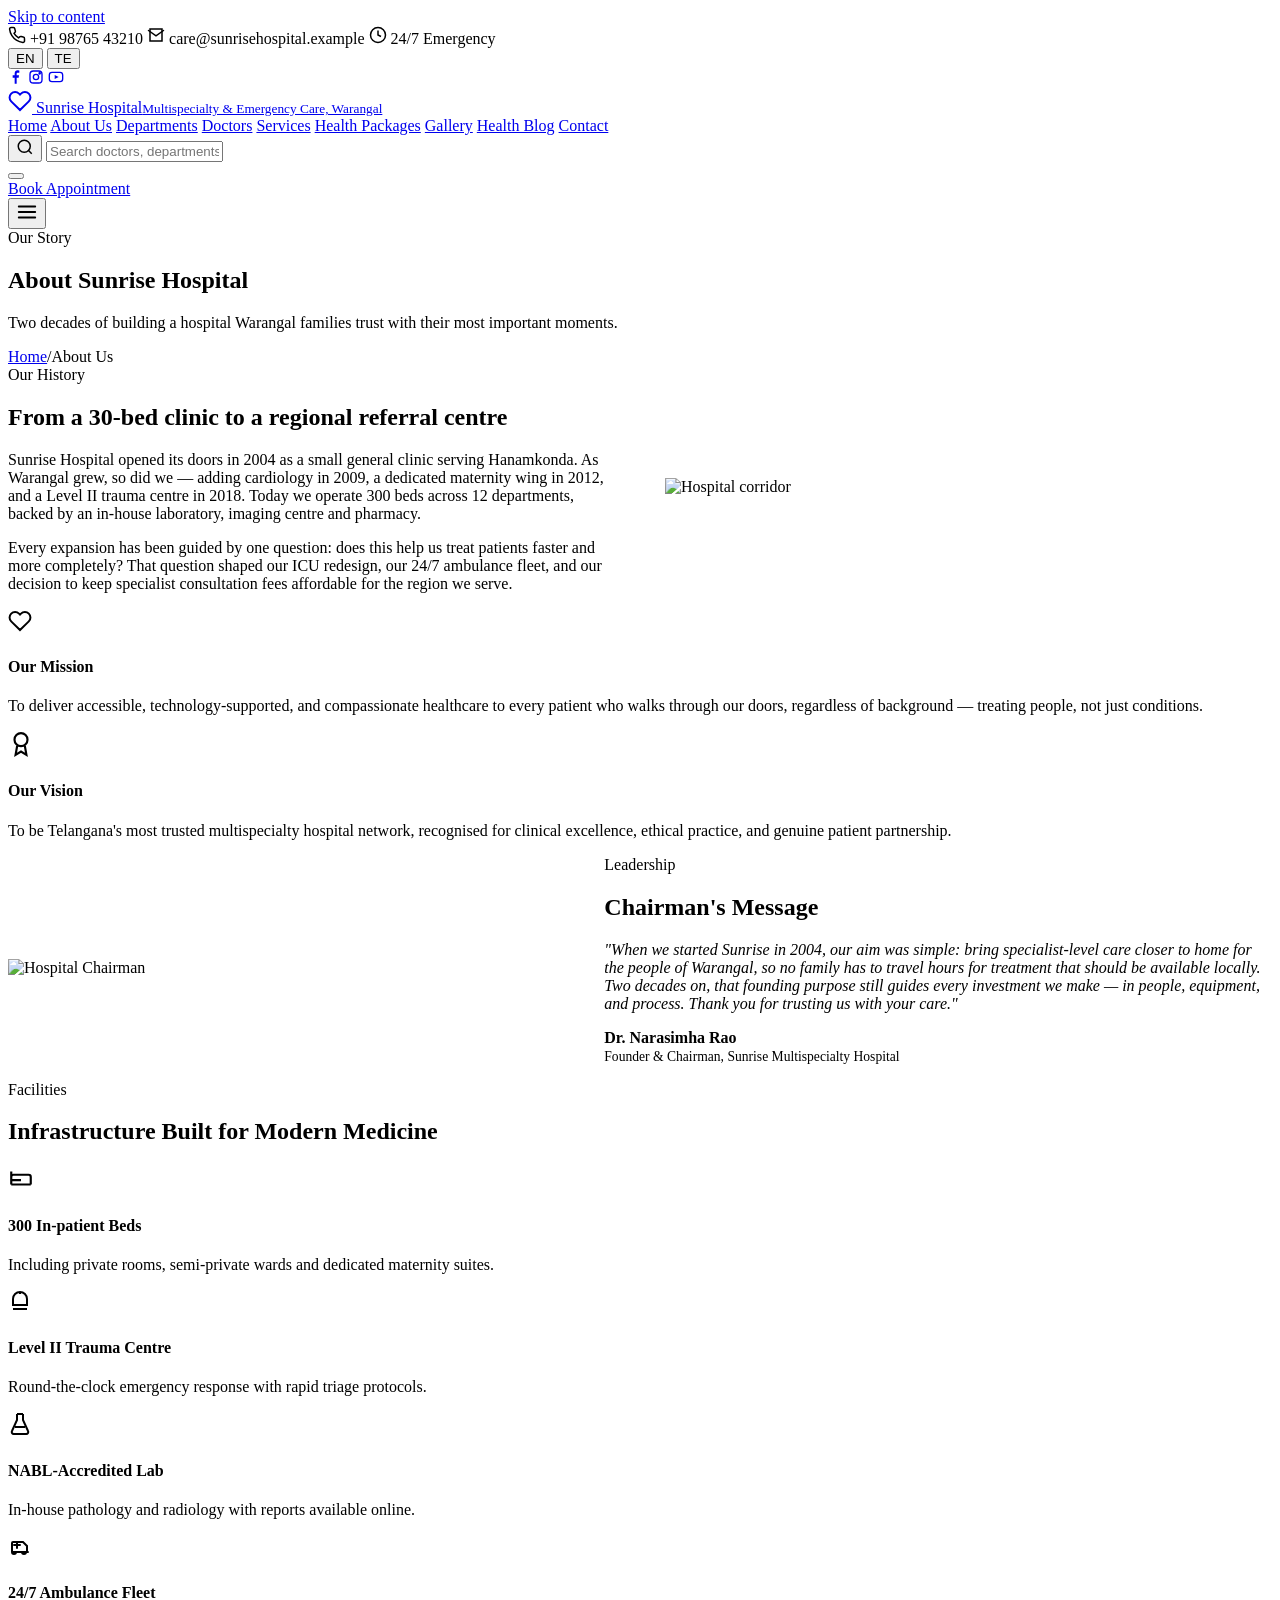
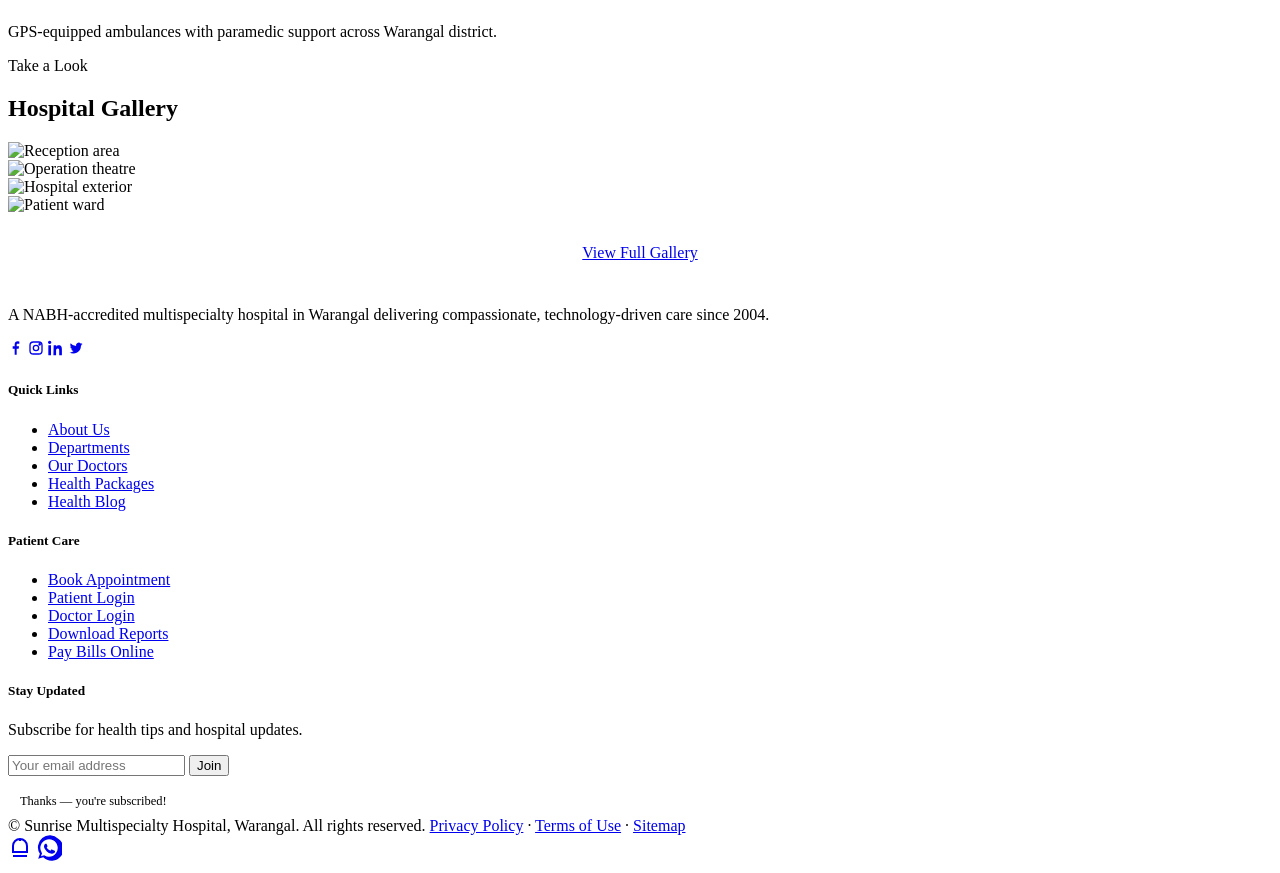
==== about.html @ 5535a35a "Add files via upload" ====
<!DOCTYPE html>
<html lang="en">
<head>
<meta charset="UTF-8">
<meta name="viewport" content="width=device-width, initial-scale=1.0">
<title>About Us | Sunrise Multispecialty Hospital, Warangal</title>
<meta name="description" content="History, mission, chairman's message and infrastructure of Sunrise Multispecialty Hospital, Warangal.">
<meta name="theme-color" content="#0B5FA5">
<link rel="canonical" href="https://www.sunrisehospital.example/about.html">
<meta property="og:title" content="About Us | Sunrise Multispecialty Hospital">
<meta property="og:description" content="History, mission, chairman's message and infrastructure of Sunrise Multispecialty Hospital, Warangal.">
<meta property="og:type" content="website">
<link rel="icon" href="data:image/svg+xml,<svg xmlns=%22http://www.w3.org/2000/svg%22 viewBox=%220 0 100 100%22><rect width=%22100%22 height=%22100%22 rx=%2222%22 fill=%22%230B5FA5%22/><path d=%22M20 55 L38 55 L45 40 L55 68 L62 55 L80 55%22 stroke=%22%2317A085%22 stroke-width=%228%22 fill=%22none%22 stroke-linecap=%22round%22 stroke-linejoin=%22round%22/></svg>">
<link rel="preconnect" href="https://fonts.googleapis.com">
<link href="https://fonts.googleapis.com/css2?family=Poppins:wght@500;600;700&family=Inter:wght@400;500;600;700&display=swap" rel="stylesheet">
<link rel="stylesheet" href="css/style.css">
<script type="application/ld+json">
{
  "@context": "https://schema.org",
  "@type": "Hospital",
  "name": "Sunrise Multispecialty Hospital",
  "url": "https://www.sunrisehospital.example",
  "telephone": "+91-98765-43210",
  "address": {
    "@type": "PostalAddress",
    "streetAddress": "Plot 12, Ring Road",
    "addressLocality": "Warangal",
    "addressRegion": "Telangana",
    "postalCode": "506002",
    "addressCountry": "IN"
  },
  "medicalSpecialty": ["Cardiology","Orthopedics","Gynecology","Pediatrics","Neurology"]
}
</script>
</head>

<body>
<a href="#main" class="skip-link">Skip to content</a>
<div class="topbar">
  <div class="container">
    <div class="topbar-left">
      <span><svg width="18" height="18" viewBox="0 0 24 24" fill="none" stroke="currentColor" stroke-width="2" stroke-linecap="round"><path d="M22 16.92v3a2 2 0 0 1-2.18 2 19.79 19.79 0 0 1-8.63-3.07 19.5 19.5 0 0 1-6-6 19.79 19.79 0 0 1-3.07-8.67A2 2 0 0 1 4.11 2h3a2 2 0 0 1 2 1.72c.12.9.34 1.79.66 2.65a2 2 0 0 1-.45 2.11L8.09 9.91a16 16 0 0 0 6 6l1.43-1.43a2 2 0 0 1 2.11-.45c.86.32 1.75.54 2.65.66A2 2 0 0 1 22 16.92z"/></svg> +91 98765 43210</span>
      <span><svg width="18" height="18" viewBox="0 0 24 24" fill="none" stroke="currentColor" stroke-width="2" stroke-linecap="round"><path d="M4 4h16v16H4z"/><path d="M22 6l-10 7L2 6"/></svg> care@sunrisehospital.example</span>
      <span><svg width="18" height="18" viewBox="0 0 24 24" fill="none" stroke="currentColor" stroke-width="2"><circle cx="12" cy="12" r="10"/><path d="M12 6v6l4 2"/></svg> 24/7 Emergency</span>
    </div>
    <div class="topbar-right">
      <div class="lang-toggle">
        <button data-lang="en" class="active">EN</button>
        <button data-lang="te">TE</button>
      </div>
      <div class="social-mini">
        <a href="#" aria-label="Facebook"><svg width="16" height="16" viewBox="0 0 24 24" fill="currentColor"><path d="M13 22v-9h3l.5-3.5H13V7.4c0-1 .3-1.7 1.8-1.7H17V2.3A24 24 0 0 0 14.5 2C11.9 2 10 3.6 10 6.6v2.9H7V13h3v9z"/></svg></a>
        <a href="#" aria-label="Instagram"><svg width="16" height="16" viewBox="0 0 24 24" fill="none" stroke="currentColor" stroke-width="2"><rect x="3" y="3" width="18" height="18" rx="5"/><circle cx="12" cy="12" r="4"/><circle cx="17.5" cy="6.5" r="1"/></svg></a>
        <a href="#" aria-label="YouTube"><svg width="16" height="16" viewBox="0 0 24 24" fill="none" stroke="currentColor" stroke-width="2"><rect x="2" y="5" width="20" height="14" rx="4"/><path d="M10 9l6 3-6 3z" fill="currentColor" stroke="none"/></svg></a>
      </div>
    </div>
  </div>
</div>
<header class="navbar">
  <div class="container">
    <a href="index.html" class="brand">
      <span class="mark"><svg width="24" height="24" viewBox="0 0 24 24" fill="none" stroke="currentColor" stroke-width="2"><path d="M20.8 4.6a5.5 5.5 0 0 0-7.8 0L12 5.6l-1-1a5.5 5.5 0 1 0-7.8 7.8l1 1L12 21l7.8-7.6 1-1a5.5 5.5 0 0 0 0-7.8z"/></svg></span>
      <span>Sunrise Hospital<small data-en="Multispecialty &amp; Emergency Care, Warangal" data-te="మల్టీస్పెషాలిటీ &amp; ఎమర్జెన్సీ కేర్, వరంగల్">Multispecialty &amp; Emergency Care, Warangal</small></span>
    </a>
    <nav class="nav-links" id="navLinks">
      <a href="index.html" class="" data-en="Home" data-te="హోమ్">Home</a>
<a href="about.html" class="active" data-en="About Us" data-te="మా గురించి">About Us</a>
<a href="departments.html" class="" data-en="Departments" data-te="విభాగాలు">Departments</a>
<a href="doctors.html" class="" data-en="Doctors" data-te="డాక్టర్లు">Doctors</a>
<a href="services.html" class="" data-en="Services" data-te="సేవలు">Services</a>
<a href="health-packages.html" class="" data-en="Health Packages" data-te="హెల్త్ ప్యాకేజీలు">Health Packages</a>
<a href="gallery.html" class="" data-en="Gallery" data-te="గ్యాలరీ">Gallery</a>
<a href="blog.html" class="" data-en="Health Blog" data-te="బ్లాగ్">Health Blog</a>
<a href="contact.html" class="" data-en="Contact" data-te="సంప్రదించండి">Contact</a>

    </nav>
    <div class="nav-tools">
      <div class="search-box">
        <button class="icon-btn search-toggle" aria-label="Search"><svg width="18" height="18" viewBox="0 0 24 24" fill="none" stroke="currentColor" stroke-width="2"><circle cx="11" cy="11" r="8"/><path d="M21 21l-4.3-4.3"/></svg></button>
        <input type="text" placeholder="Search doctors, departments...">
      </div>
      <button class="icon-btn theme-toggle" aria-label="Toggle dark mode"></button>
      <div class="nav-cta">
        <a href="appointment.html" class="btn btn-primary btn-sm"><span class="long" data-en="Book Appointment" data-te="అపాయింట్‌మెంట్">Book Appointment</span></a>
      </div>
      <button class="icon-btn burger" aria-label="Menu" aria-expanded="false" onclick="document.getElementById('navLinks').classList.toggle('show')"><svg width="22" height="22" viewBox="0 0 24 24" fill="none" stroke="currentColor" stroke-width="2" stroke-linecap="round"><path d="M3 6h18M3 12h18M3 18h18"/></svg></button>
    </div>
  </div>
</header>
<main id="main">

<section class="page-head">
  <div class="container">
    <span class="eyebrow" data-en="Our Story" data-te="మా కథ">Our Story</span>
    <h1 data-en="About Sunrise Hospital" data-te="సన్‌రైజ్ హాస్పిటల్ గురించి">About Sunrise Hospital</h1>
    <p data-en="Two decades of building a hospital Warangal families trust with their most important moments." data-te="వరంగల్ కుటుంబాలు నమ్మే ఆసుపత్రిని రెండు దశాబ్దాలుగా నిర్మించడం.">Two decades of building a hospital Warangal families trust with their most important moments.</p>
    <div class="breadcrumb"><a href="index.html">Home</a><span>/</span><span>About Us</span></div>
  </div>
</section>

<section>
  <div class="container" style="display:grid;grid-template-columns:1fr 1fr;gap:50px;align-items:center;">
    <div>
      <span class="eyebrow">Our History</span>
      <h2>From a 30-bed clinic to a regional referral centre</h2>
      <p>Sunrise Hospital opened its doors in 2004 as a small general clinic serving Hanamkonda. As Warangal grew, so did we — adding cardiology in 2009, a dedicated maternity wing in 2012, and a Level II trauma centre in 2018. Today we operate 300 beds across 12 departments, backed by an in-house laboratory, imaging centre and pharmacy.</p>
      <p>Every expansion has been guided by one question: does this help us treat patients faster and more completely? That question shaped our ICU redesign, our 24/7 ambulance fleet, and our decision to keep specialist consultation fees affordable for the region we serve.</p>
    </div>
    <div><img src="https://images.unsplash.com/photo-1519494026892-80bbd2d6fd0d?q=80&w=800&auto=format&fit=crop" alt="Hospital corridor" style="border-radius:var(--radius-lg);box-shadow:var(--shadow-md);"></div>
  </div>
</section>

<section style="background:var(--white);">
  <div class="container grid grid-2">
    <div class="card reveal">
      <div class="ic"><svg width="24" height="24" viewBox="0 0 24 24" fill="none" stroke="currentColor" stroke-width="2"><path d="M20.8 4.6a5.5 5.5 0 0 0-7.8 0L12 5.6l-1-1a5.5 5.5 0 1 0-7.8 7.8l1 1L12 21l7.8-7.6 1-1a5.5 5.5 0 0 0 0-7.8z"/></svg></div>
      <h4>Our Mission</h4>
      <p>To deliver accessible, technology-supported, and compassionate healthcare to every patient who walks through our doors, regardless of background — treating people, not just conditions.</p>
    </div>
    <div class="card reveal">
      <div class="ic"><svg width="26" height="26" viewBox="0 0 24 24" fill="none" stroke="currentColor" stroke-width="2"><circle cx="12" cy="8" r="6"/><path d="M8.5 13.5L7 22l5-3 5 3-1.5-8.5"/></svg></div>
      <h4>Our Vision</h4>
      <p>To be Telangana's most trusted multispecialty hospital network, recognised for clinical excellence, ethical practice, and genuine patient partnership.</p>
    </div>
  </div>
</section>

<section>
  <div class="container" style="display:grid;grid-template-columns:.9fr 1.1fr;gap:50px;align-items:center;">
    <div><img src="https://images.unsplash.com/photo-1622902046580-2b47f47f5471?q=80&w=700&auto=format&fit=crop" alt="Hospital Chairman" style="border-radius:var(--radius-lg);box-shadow:var(--shadow-md);"></div>
    <div>
      <span class="eyebrow">Leadership</span>
      <h2>Chairman's Message</h2>
      <p style="font-style:italic;">"When we started Sunrise in 2004, our aim was simple: bring specialist-level care closer to home for the people of Warangal, so no family has to travel hours for treatment that should be available locally. Two decades on, that founding purpose still guides every investment we make — in people, equipment, and process. Thank you for trusting us with your care."</p>
      <p><strong>Dr. Narasimha Rao</strong><br><span style="font-size:.85rem;color:var(--ink-soft);">Founder &amp; Chairman, Sunrise Multispecialty Hospital</span></p>
    </div>
  </div>
</section>

<section style="background:var(--white);">
  <div class="container">
    <div class="section-head center">
      <span class="eyebrow">Facilities</span>
      <h2>Infrastructure Built for Modern Medicine</h2>
    </div>
    <div class="grid grid-4">
      <div class="card reveal"><div class="ic"><svg width="26" height="26" viewBox="0 0 24 24" fill="none" stroke="currentColor" stroke-width="2"><path d="M3 18v-7a2 2 0 0 1 2-2h14a2 2 0 0 1 2 2v7M3 18h18M3 14h9M3 11V6"/></svg></div><h4>300 In-patient Beds</h4><p>Including private rooms, semi-private wards and dedicated maternity suites.</p></div>
      <div class="card reveal"><div class="ic"><svg width="24" height="24" viewBox="0 0 24 24" fill="none" stroke="currentColor" stroke-width="2"><path d="M12 2a7 7 0 0 0-7 7v6h14V9a7 7 0 0 0-7-7z"/><path d="M5 19h14M12 2v2"/></svg></div><h4>Level II Trauma Centre</h4><p>Round-the-clock emergency response with rapid triage protocols.</p></div>
      <div class="card reveal"><div class="ic"><svg width="24" height="24" viewBox="0 0 24 24" fill="none" stroke="currentColor" stroke-width="2"><path d="M9 2v6L4 19a2 2 0 0 0 2 3h12a2 2 0 0 0 2-3l-5-11V2"/><path d="M9 2h6M7 15h10"/></svg></div><h4>NABL-Accredited Lab</h4><p>In-house pathology and radiology with reports available online.</p></div>
      <div class="card reveal"><div class="ic"><svg width="24" height="24" viewBox="0 0 24 24" fill="none" stroke="currentColor" stroke-width="2" stroke-linecap="round"><path d="M4 17h16M4 17V8a1 1 0 0 1 1-1h10l4 4v6M4 17a2 2 0 1 0 4 0M14 17a2 2 0 1 0 4 0M9 7v6M6 10h6"/></svg></div><h4>24/7 Ambulance Fleet</h4><p>GPS-equipped ambulances with paramedic support across Warangal district.</p></div>
    </div>
  </div>
</section>

<section>
  <div class="container">
    <div class="section-head center">
      <span class="eyebrow">Take a Look</span>
      <h2>Hospital Gallery</h2>
    </div>
    <div class="gallery-grid">
      <div class="gallery-item reveal"><img src="https://images.unsplash.com/photo-1519494026892-80bbd2d6fd0d?q=80&w=500&auto=format&fit=crop" alt="Reception area"></div>
      <div class="gallery-item reveal"><img src="https://images.unsplash.com/photo-1516549655669-df51e2b83d92?q=80&w=500&auto=format&fit=crop" alt="Operation theatre"></div>
      <div class="gallery-item reveal"><img src="https://images.unsplash.com/photo-1587351021355-a479a299d2f9?q=80&w=500&auto=format&fit=crop" alt="Hospital exterior"></div>
      <div class="gallery-item reveal"><img src="https://images.unsplash.com/photo-1551076805-e1869033e561?q=80&w=500&auto=format&fit=crop" alt="Patient ward"></div>
    </div>
    <div style="text-align:center;margin-top:30px;"><a href="gallery.html" class="btn btn-outline">View Full Gallery</a></div>
  </div>
</section>

</main>
<footer class="site-footer">
  <div class="container">
    <div class="footer-grid">
      <div class="footer-brand">
        <a href="index.html" class="brand" style="color:#fff;">
          <span class="mark"><svg width="24" height="24" viewBox="0 0 24 24" fill="none" stroke="currentColor" stroke-width="2"><path d="M20.8 4.6a5.5 5.5 0 0 0-7.8 0L12 5.6l-1-1a5.5 5.5 0 1 0-7.8 7.8l1 1L12 21l7.8-7.6 1-1a5.5 5.5 0 0 0 0-7.8z"/></svg></span><span>Sunrise Hospital</span>
        </a>
        <p data-en="A NABH-accredited multispecialty hospital in Warangal delivering compassionate, technology-driven care since 2004." data-te="2004 నుండి వరంగల్‌లో సాంకేతికత ఆధారిత, కరుణతో కూడిన సేవలు అందిస్తున్న NABH గుర్తింపు పొందిన మల్టీస్పెషాలిటీ ఆసుపత్రి.">A NABH-accredited multispecialty hospital in Warangal delivering compassionate, technology-driven care since 2004.</p>
        <div class="footer-social">
          <a href="#" aria-label="Facebook"><svg width="16" height="16" viewBox="0 0 24 24" fill="currentColor"><path d="M13 22v-9h3l.5-3.5H13V7.4c0-1 .3-1.7 1.8-1.7H17V2.3A24 24 0 0 0 14.5 2C11.9 2 10 3.6 10 6.6v2.9H7V13h3v9z"/></svg></a>
          <a href="#" aria-label="Instagram"><svg width="16" height="16" viewBox="0 0 24 24" fill="none" stroke="currentColor" stroke-width="2"><rect x="3" y="3" width="18" height="18" rx="5"/><circle cx="12" cy="12" r="4"/><circle cx="17.5" cy="6.5" r="1"/></svg></a>
          <a href="#" aria-label="LinkedIn"><svg width="16" height="16" viewBox="0 0 24 24" fill="currentColor"><path d="M4.98 3.5C4.98 4.9 3.9 6 2.5 6S0 4.9 0 3.5 1.1 1 2.5 1s2.48 1.1 2.48 2.5zM.5 8h4V23h-4zM8.5 8h3.8v2h.05c.53-1 1.83-2 3.77-2 4 0 4.7 2.6 4.7 6V23h-4v-6.6c0-1.6 0-3.6-2.2-3.6s-2.5 1.7-2.5 3.5V23h-4z"/></svg></a>
          <a href="#" aria-label="Twitter"><svg width="16" height="16" viewBox="0 0 24 24" fill="currentColor"><path d="M22 5.9c-.7.3-1.5.6-2.3.7a4 4 0 0 0 1.8-2.2 8 8 0 0 1-2.5 1 4 4 0 0 0-6.9 3.6A11.4 11.4 0 0 1 3.9 4.7a4 4 0 0 0 1.2 5.3c-.6 0-1.2-.2-1.7-.5v.1a4 4 0 0 0 3.2 4 4 4 0 0 1-1.8.1 4 4 0 0 0 3.7 2.8A8 8 0 0 1 2 18.5a11.3 11.3 0 0 0 6.1 1.8c7.3 0 11.3-6.1 11.3-11.3v-.5c.8-.6 1.4-1.3 2-2.1z"/></svg></a>
        </div>
      </div>
      <div>
        <h5 data-en="Quick Links" data-te="త్వరిత లింకులు">Quick Links</h5>
        <ul>
          <li><a href="about.html" data-en="About Us" data-te="మా గురించి">About Us</a></li>
          <li><a href="departments.html" data-en="Departments" data-te="విభాగాలు">Departments</a></li>
          <li><a href="doctors.html" data-en="Our Doctors" data-te="మా డాక్టర్లు">Our Doctors</a></li>
          <li><a href="health-packages.html" data-en="Health Packages" data-te="హెల్త్ ప్యాకేజీలు">Health Packages</a></li>
          <li><a href="blog.html" data-en="Health Blog" data-te="బ్లాగ్">Health Blog</a></li>
        </ul>
      </div>
      <div>
        <h5 data-en="Patient Care" data-te="పేషెంట్ కేర్">Patient Care</h5>
        <ul>
          <li><a href="appointment.html" data-en="Book Appointment" data-te="అపాయింట్‌మెంట్">Book Appointment</a></li>
          <li><a href="login-patient.html" data-en="Patient Login" data-te="పేషెంట్ లాగిన్">Patient Login</a></li>
          <li><a href="login-doctor.html" data-en="Doctor Login" data-te="డాక్టర్ లాగిన్">Doctor Login</a></li>
          <li><a href="login-patient.html#reports" data-en="Download Reports" data-te="రిపోర్ట్స్ డౌన్‌లోడ్">Download Reports</a></li>
          <li><a href="login-patient.html#bills" data-en="Pay Bills Online" data-te="బిల్లు చెల్లింపు">Pay Bills Online</a></li>
        </ul>
      </div>
      <div>
        <h5 data-en="Stay Updated" data-te="వార్తలు పొందండి">Stay Updated</h5>
        <p data-en="Subscribe for health tips and hospital updates." data-te="ఆరోగ్య చిట్కాలు మరియు నవీకరణల కోసం చందా చేసుకోండి.">Subscribe for health tips and hospital updates.</p>
        <form class="newsletter" data-demo-submit onsubmit="return true">
          <input type="email" required placeholder="Your email address" aria-label="Email for newsletter">
          <button class="btn btn-green btn-sm" type="submit" data-en="Join" data-te="చేరండి">Join</button>
        </form>
        <div class="form-success" style="margin-top:10px;font-size:.78rem;padding:8px 12px;" data-en="Thanks — you're subscribed!" data-te="ధన్యవాదాలు — మీరు చందా అయ్యారు!">Thanks — you're subscribed!</div>
      </div>
    </div>
    <div class="footer-bottom">
      <span>&copy; <span id="currentYear"></span> Sunrise Multispecialty Hospital, Warangal. All rights reserved.</span>
      <span><a href="#">Privacy Policy</a> &middot; <a href="#">Terms of Use</a> &middot; <a href="#">Sitemap</a></span>
    </div>
  </div>
</footer>
<div class="floating-actions">
  <button class="fab top" aria-label="Back to top" style="display:none">
    <svg width="18" height="18" viewBox="0 0 24 24" fill="none" stroke="currentColor" stroke-width="2.4"><path d="M12 19V5M5 12l7-7 7 7"/></svg>
  </button>
  <a class="fab emergency icon-pulse" href="tel:+919876543210" aria-label="Emergency call"><svg width="24" height="24" viewBox="0 0 24 24" fill="none" stroke="currentColor" stroke-width="2"><path d="M12 2a7 7 0 0 0-7 7v6h14V9a7 7 0 0 0-7-7z"/><path d="M5 19h14M12 2v2"/></svg></a>
  <a class="fab whatsapp" href="https://wa.me/919876543210" target="_blank" rel="noopener" aria-label="Chat on WhatsApp"><svg width="26" height="26" viewBox="0 0 24 24" fill="currentColor"><path d="M20.5 3.5A11 11 0 0 0 3.6 17.4L2 22l4.7-1.5A11 11 0 1 0 20.5 3.5zM12 20a8 8 0 0 1-4.1-1.1l-.3-.2-3 1 1-2.9-.2-.3A8 8 0 1 1 12 20zm4.4-5.9c-.2-.1-1.4-.7-1.6-.8-.2-.1-.4-.1-.5.1s-.6.8-.7.9-.3.2-.5.1a6.6 6.6 0 0 1-1.9-1.2 7 7 0 0 1-1.3-1.6c-.1-.2 0-.3.1-.4l.4-.4.2-.3v-.3l-.7-1.7c-.2-.4-.4-.4-.5-.4h-.5a.9.9 0 0 0-.6.3 2.8 2.8 0 0 0-.9 2.1c0 1.2.9 2.4 1 2.6.1.2 1.8 2.8 4.4 3.8a5 5 0 0 0 3 .2c.5-.1 1.4-.6 1.6-1.1s.2-1 .2-1.1-.2-.2-.4-.3z"/></svg></a>
</div>
<script src="js/script.js"></script>
</body>
</html>
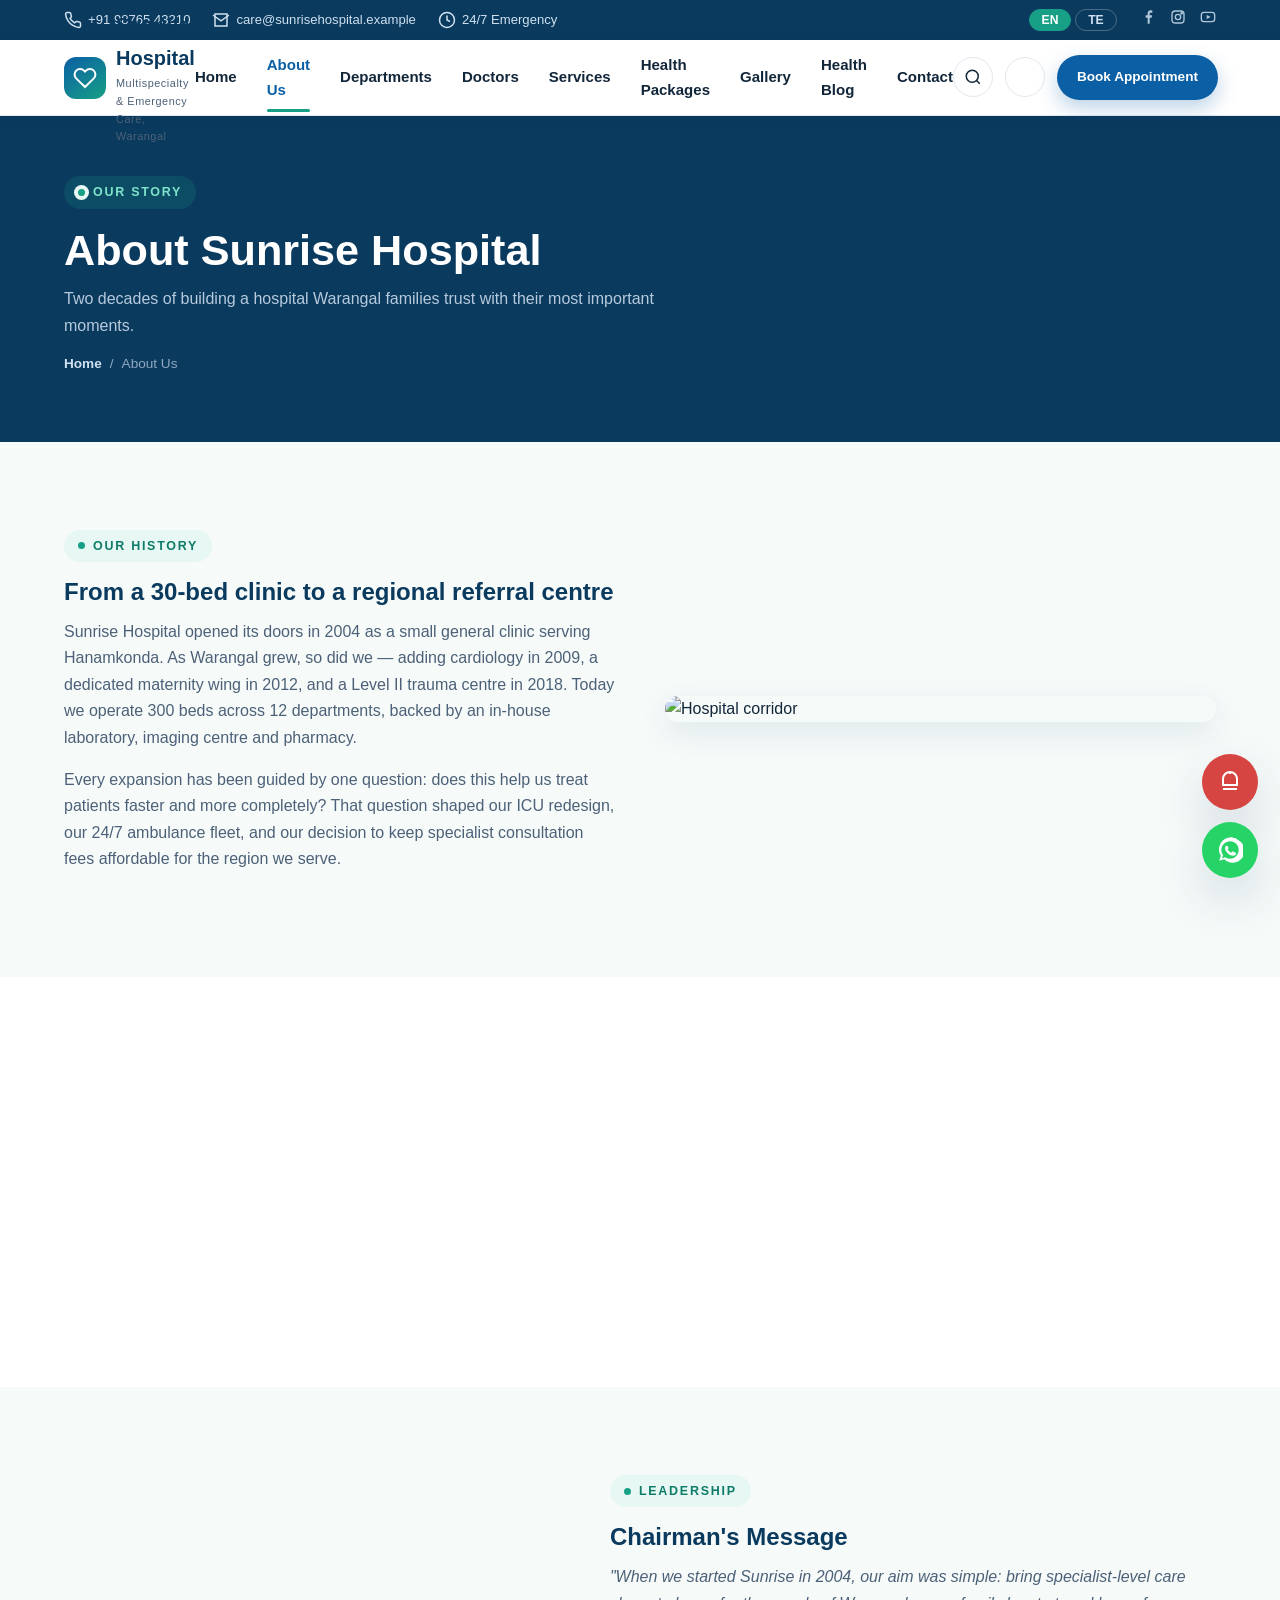
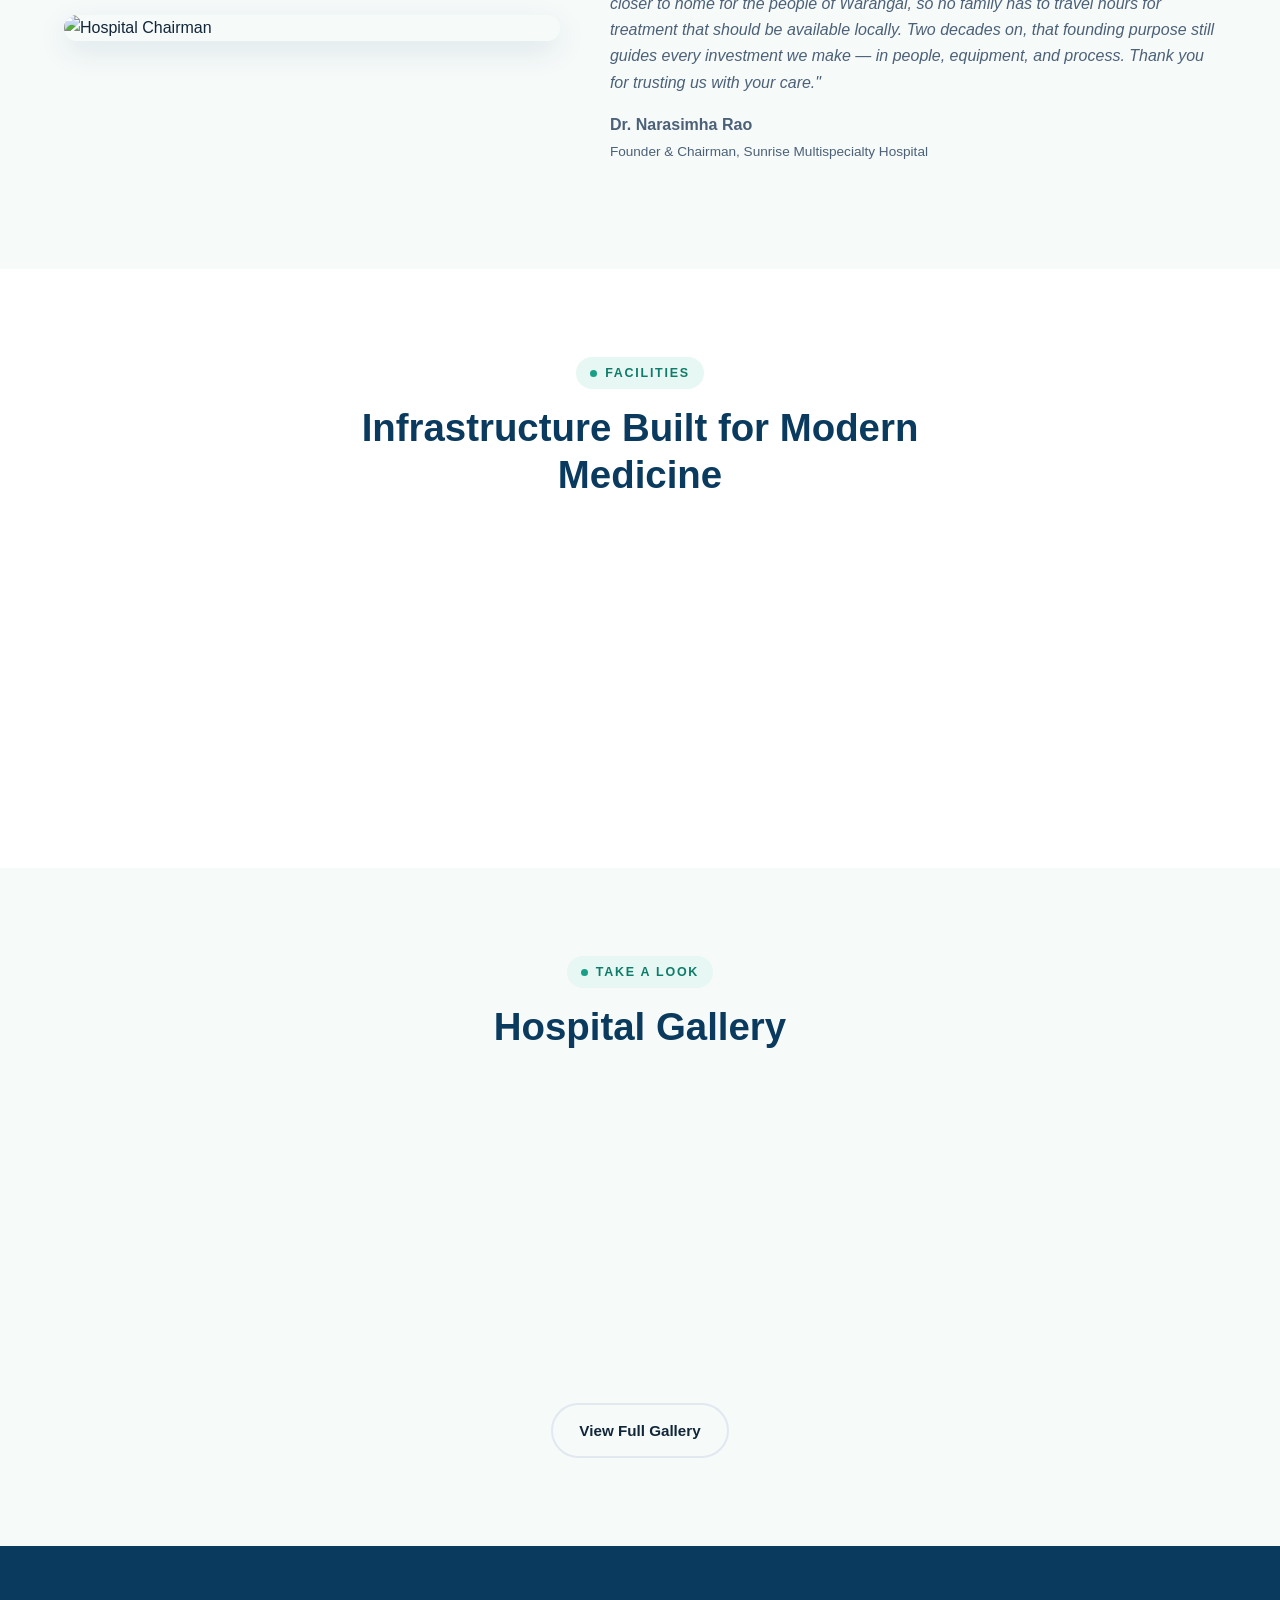
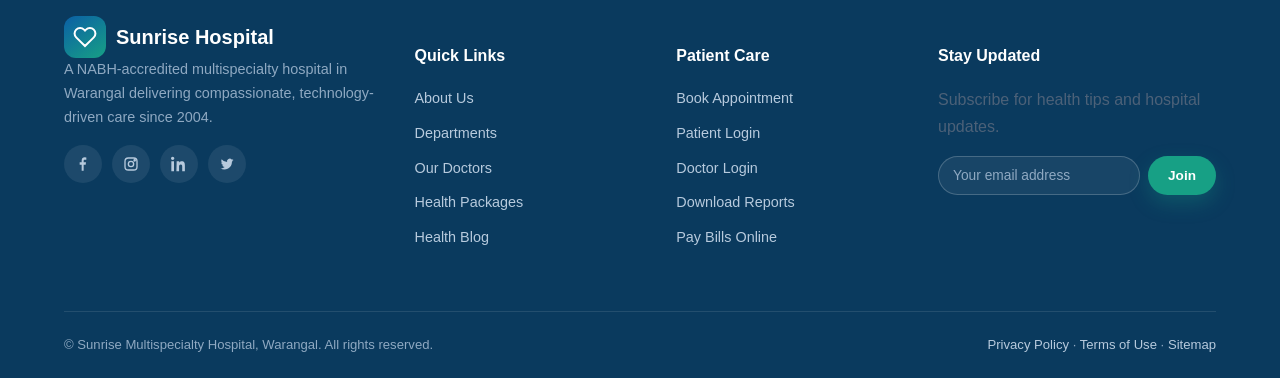
==== commit 0ef8532f: "Update about.html" ====
--- a/about.html
+++ b/about.html
@@ -1,5 +1,7 @@
 <!DOCTYPE html>
 <html lang="en">
+  <link rel="stylesheet" href="style.css">
+<script src=".script.js"></script>
 <head>
 <meta charset="UTF-8">
 <meta name="viewport" content="width=device-width, initial-scale=1.0">
@@ -229,4 +231,4 @@
 </div>
 <script src="js/script.js"></script>
 </body>
-</html>+</html>
--- a/style.css
+++ b/style.css
@@ -0,0 +1,389 @@
+/* ==========================================================================
+   Sunrise Multispecialty Hospital — Stylesheet
+   Design system: Blue / White / Green, trustworthy & premium medical UI
+   ========================================================================== */
+
+:root{
+  /* Brand palette */
+  --navy:        #0A3A5E;
+  --blue:        #0B5FA5;
+  --blue-light:  #3E8CD6;
+  --sky-tint:    #EAF3FB;
+  --green:       #17A085;
+  --green-dark:  #0E7C68;
+  --green-tint:  #E7F7F3;
+  --ink:         #12263A;
+  --ink-soft:    #4C6178;
+  --line:        #E1E8EF;
+  --white:       #FFFFFF;
+  --off-white:   #F6FAF9;
+  --amber:       #E8A33D;
+  --danger:      #D64541;
+
+  --font-display: 'Poppins', 'Segoe UI', sans-serif;
+  --font-body:    'Inter', 'Segoe UI', sans-serif;
+
+  --radius-sm: 10px;
+  --radius-md: 16px;
+  --radius-lg: 26px;
+  --shadow-sm: 0 2px 10px rgba(10,58,94,0.06);
+  --shadow-md: 0 10px 30px rgba(10,58,94,0.10);
+  --shadow-lg: 0 20px 50px rgba(10,58,94,0.16);
+
+  --container: 1200px;
+  --nav-h: 76px;
+}
+
+[data-theme="dark"]{
+  --navy:        #071D2E;
+  --blue:        #3E8CD6;
+  --blue-light:  #63A6E6;
+  --sky-tint:    #10283B;
+  --green:       #2BC6A7;
+  --green-dark:  #1E9C84;
+  --green-tint:  #0E2A25;
+  --ink:         #EAF2F8;
+  --ink-soft:    #A9BBCC;
+  --line:        #1E3548;
+  --white:       #0D2437;
+  --off-white:   #0A1D2C;
+}
+
+*,*::before,*::after{ box-sizing:border-box; }
+html{ scroll-behavior:smooth; }
+body{
+  margin:0;
+  font-family:var(--font-body);
+  color:var(--ink);
+  background:var(--off-white);
+  line-height:1.65;
+  -webkit-font-smoothing:antialiased;
+  transition:background .3s ease, color .3s ease;
+}
+img{ max-width:100%; display:block; }
+a{ color:inherit; text-decoration:none; }
+ul{ margin:0; padding:0; list-style:none; }
+h1,h2,h3,h4{ font-family:var(--font-display); color:var(--navy); margin:0 0 .5em; line-height:1.2; }
+[data-theme="dark"] h1,[data-theme="dark"] h2,[data-theme="dark"] h3,[data-theme="dark"] h4{ color:var(--white); }
+p{ margin:0 0 1em; color:var(--ink-soft); }
+.container{ width:100%; max-width:var(--container); margin:0 auto; padding:0 24px; }
+section{ padding:88px 0; }
+@media (max-width:768px){ section{ padding:56px 0; } }
+
+.eyebrow{
+  display:inline-flex; align-items:center; gap:8px;
+  font-size:.78rem; font-weight:700; letter-spacing:.14em; text-transform:uppercase;
+  color:var(--green-dark); background:var(--green-tint); padding:6px 14px; border-radius:99px;
+  margin-bottom:16px;
+}
+.eyebrow::before{ content:""; width:7px; height:7px; border-radius:50%; background:var(--green); box-shadow:0 0 0 4px var(--green-tint); }
+
+.section-head{ max-width:640px; margin-bottom:48px; }
+.section-head.center{ margin-left:auto; margin-right:auto; text-align:center; }
+.section-head h2{ font-size:clamp(1.7rem,3vw,2.4rem); }
+
+/* Buttons */
+.btn{
+  display:inline-flex; align-items:center; justify-content:center; gap:8px;
+  font-family:var(--font-body); font-weight:600; font-size:.95rem;
+  padding:13px 26px; border-radius:99px; border:2px solid transparent; cursor:pointer;
+  transition:transform .18s ease, box-shadow .18s ease, background .18s ease, color .18s ease;
+  white-space:nowrap;
+}
+.btn:active{ transform:translateY(1px); }
+.btn-primary{ background:var(--blue); color:#fff; box-shadow:0 8px 20px rgba(11,95,165,.28); }
+.btn-primary:hover{ background:var(--navy); box-shadow:0 10px 24px rgba(11,95,165,.36); }
+.btn-emergency{ background:var(--danger); color:#fff; box-shadow:0 8px 20px rgba(214,69,65,.3); }
+.btn-emergency:hover{ background:#B4342F; }
+.btn-outline{ background:transparent; border-color:var(--line); color:var(--ink); }
+.btn-outline:hover{ border-color:var(--blue); color:var(--blue); }
+.btn-green{ background:var(--green); color:#fff; box-shadow:0 8px 20px rgba(23,160,133,.28); }
+.btn-green:hover{ background:var(--green-dark); }
+.btn-sm{ padding:9px 18px; font-size:.85rem; }
+.btn-block{ width:100%; }
+.icon-pulse{ animation:pulseBeat 1.6s ease-in-out infinite; }
+@keyframes pulseBeat{ 0%,100%{transform:scale(1);} 50%{transform:scale(1.18);} }
+
+/* ===== Top bar ===== */
+.topbar{
+  background:var(--navy); color:#cfe1f0; font-size:.82rem;
+}
+.topbar .container{ display:flex; justify-content:space-between; align-items:center; height:40px; }
+.topbar-left{ display:flex; gap:22px; align-items:center; }
+.topbar-left span{ display:flex; align-items:center; gap:6px; }
+.topbar-right{ display:flex; align-items:center; gap:14px; }
+.lang-toggle button{
+  background:none; border:1px solid rgba(255,255,255,.25); color:#cfe1f0; border-radius:99px;
+  padding:3px 12px; font-size:.76rem; cursor:pointer; font-weight:600;
+}
+.lang-toggle button.active{ background:var(--green); border-color:var(--green); color:#fff; }
+.social-mini a{ opacity:.85; margin-left:10px; }
+.social-mini a:hover{ opacity:1; color:var(--green); }
+@media (max-width:860px){ .topbar-left span:nth-child(3){display:none;} }
+@media (max-width:640px){ .topbar{display:none;} }
+
+/* ===== Navbar ===== */
+.navbar{
+  position:sticky; top:0; z-index:1000; background:var(--white);
+  border-bottom:1px solid var(--line); height:var(--nav-h);
+  box-shadow:var(--shadow-sm);
+}
+.navbar .container{ display:flex; align-items:center; justify-content:space-between; height:100%; }
+.brand{ display:flex; align-items:center; gap:10px; font-family:var(--font-display); font-weight:700; font-size:1.25rem; color:var(--navy); }
+.brand .mark{
+  width:42px; height:42px; border-radius:12px; background:linear-gradient(145deg,var(--blue),var(--green));
+  display:flex; align-items:center; justify-content:center; color:#fff; flex-shrink:0;
+}
+.brand small{ display:block; font-family:var(--font-body); font-weight:500; font-size:.68rem; color:var(--ink-soft); letter-spacing:.05em; }
+
+.nav-links{ display:flex; align-items:center; gap:30px; }
+.nav-links a{ font-size:.94rem; font-weight:600; color:var(--ink); position:relative; padding:6px 0; }
+.nav-links a.active, .nav-links a:hover{ color:var(--blue); }
+.nav-links a.active::after{ content:""; position:absolute; left:0; right:0; bottom:-4px; height:3px; border-radius:3px; background:var(--green); }
+
+.nav-tools{ display:flex; align-items:center; gap:12px; }
+.icon-btn{
+  width:40px; height:40px; border-radius:50%; border:1px solid var(--line); background:var(--white);
+  display:flex; align-items:center; justify-content:center; cursor:pointer; color:var(--ink);
+  transition:background .15s ease, color .15s ease;
+}
+.icon-btn:hover{ background:var(--sky-tint); color:var(--blue); }
+.search-box{ position:relative; }
+.search-box input{
+  width:0; opacity:0; padding:0; border:none; outline:none; background:var(--sky-tint); color:var(--ink);
+  border-radius:99px; transition:width .25s ease, opacity .2s ease, padding .25s ease; position:absolute; right:44px; top:50%;
+  transform:translateY(-50%); height:40px; font-size:.9rem;
+}
+.search-box input.open{ width:220px; opacity:1; padding:0 16px; }
+.nav-cta{ display:flex; gap:10px; }
+.burger{ display:none; }
+
+@media (max-width:1080px){
+  .nav-links{ position:fixed; top:var(--nav-h); left:0; right:0; background:var(--white); flex-direction:column;
+    gap:0; padding:10px 24px 20px; box-shadow:var(--shadow-md); transform:translateY(-8px); opacity:0; pointer-events:none; transition:.2s ease; }
+  .nav-links.show{ transform:translateY(0); opacity:1; pointer-events:auto; }
+  .nav-links a{ width:100%; padding:12px 0; border-bottom:1px solid var(--line); }
+  .burger{ display:flex; }
+  .nav-cta .btn span.long{ display:none; }
+}
+@media (max-width:640px){ .search-box{ display:none; } }
+
+/* ===== Floating action buttons ===== */
+.floating-actions{ position:fixed; right:22px; bottom:22px; z-index:900; display:flex; flex-direction:column; gap:12px; align-items:flex-end; }
+.fab{
+  width:56px; height:56px; border-radius:50%; display:flex; align-items:center; justify-content:center;
+  color:#fff; box-shadow:var(--shadow-lg); cursor:pointer; border:none;
+}
+.fab.whatsapp{ background:#25D366; }
+.fab.emergency{ background:var(--danger); }
+.fab.top{ background:var(--navy); width:44px; height:44px; }
+
+/* ===== Hero ===== */
+.hero{ position:relative; overflow:hidden; padding:70px 0 90px; background:linear-gradient(180deg,var(--sky-tint) 0%, var(--off-white) 100%); }
+[data-theme="dark"] .hero{ background:linear-gradient(180deg,var(--sky-tint) 0%, var(--off-white) 100%); }
+.hero .container{ display:grid; grid-template-columns:1.05fr .95fr; gap:50px; align-items:center; }
+.hero h1{ font-size:clamp(2.1rem,4vw,3.4rem); }
+.hero h1 .accent{ color:var(--green); }
+.hero p.lead{ font-size:1.08rem; max-width:520px; }
+.hero-cta{ display:flex; gap:14px; flex-wrap:wrap; margin:28px 0 34px; }
+.trust-row{ display:flex; gap:28px; flex-wrap:wrap; }
+.trust-row .item{ display:flex; align-items:center; gap:8px; font-size:.85rem; font-weight:600; color:var(--ink-soft); }
+.trust-row .item svg{ color:var(--green); flex-shrink:0; }
+
+.hero-visual{ position:relative; }
+.hero-visual .pulse-bg{ position:absolute; inset:-10% -10% auto -10%; height:70%; opacity:.5; z-index:0; }
+.hero-visual .frame{
+  position:relative; border-radius:var(--radius-lg); overflow:hidden; box-shadow:var(--shadow-lg);
+  aspect-ratio:4/4.4; z-index:1;
+}
+.hero-visual .frame img{ width:100%; height:100%; object-fit:cover; }
+.floating-card{
+  position:absolute; background:var(--white); border-radius:var(--radius-md); box-shadow:var(--shadow-md);
+  padding:14px 18px; display:flex; align-items:center; gap:12px; z-index:2; animation:float 4s ease-in-out infinite;
+}
+.floating-card.c1{ top:8%; left:-8%; }
+.floating-card.c2{ bottom:10%; right:-10%; animation-delay:1.2s; }
+.floating-card .num{ font-family:var(--font-display); font-weight:700; font-size:1.3rem; color:var(--navy); }
+.floating-card .lbl{ font-size:.74rem; color:var(--ink-soft); font-weight:600; }
+.floating-card .ic{ width:40px; height:40px; border-radius:10px; background:var(--green-tint); color:var(--green-dark); display:flex; align-items:center; justify-content:center; flex-shrink:0; }
+@keyframes float{ 0%,100%{ transform:translateY(0);} 50%{ transform:translateY(-10px);} }
+@media (max-width:900px){
+  .hero .container{ grid-template-columns:1fr; }
+  .hero-visual{ order:-1; max-width:360px; margin:0 auto 20px; }
+  .floating-card{ display:none; }
+}
+
+/* vital line divider (signature element) */
+.vital-divider{ width:100%; height:46px; overflow:hidden; }
+.vital-divider svg{ width:200%; height:100%; animation:vitalScroll 9s linear infinite; }
+@keyframes vitalScroll{ from{ transform:translateX(0);} to{ transform:translateX(-50%);} }
+
+/* ===== Cards / Grids ===== */
+.grid{ display:grid; gap:26px; }
+.grid-3{ grid-template-columns:repeat(3,1fr); }
+.grid-4{ grid-template-columns:repeat(4,1fr); }
+.grid-2{ grid-template-columns:repeat(2,1fr); }
+@media (max-width:980px){ .grid-4{ grid-template-columns:repeat(2,1fr);} .grid-3{ grid-template-columns:repeat(2,1fr);} }
+@media (max-width:640px){ .grid-4,.grid-3,.grid-2{ grid-template-columns:1fr; } }
+
+.card{
+  background:var(--white); border:1px solid var(--line); border-radius:var(--radius-md);
+  padding:30px 26px; transition:transform .25s ease, box-shadow .25s ease, border-color .25s ease;
+}
+.card:hover{ transform:translateY(-6px); box-shadow:var(--shadow-md); border-color:transparent; }
+.card .ic{
+  width:52px; height:52px; border-radius:14px; background:var(--sky-tint); color:var(--blue);
+  display:flex; align-items:center; justify-content:center; margin-bottom:18px;
+}
+.card h4{ font-size:1.08rem; }
+.card p{ font-size:.92rem; margin-bottom:0; }
+
+.dept-card{ position:relative; }
+.dept-card .ic{ background:var(--green-tint); color:var(--green-dark); }
+.dept-card a.more{ font-size:.85rem; font-weight:700; color:var(--blue); display:inline-flex; align-items:center; gap:5px; margin-top:14px; }
+
+/* Why choose us */
+.why-strip{ background:var(--navy); color:#dce9f5; }
+.why-strip h2, .why-strip h4{ color:#fff; }
+.why-strip .card{ background:rgba(255,255,255,.05); border-color:rgba(255,255,255,.12); }
+.why-strip .card:hover{ background:rgba(255,255,255,.09); }
+.why-strip .card p{ color:#b7cadd; }
+.why-strip .card .ic{ background:rgba(46,158,91,.18); color:#5be0bd; }
+
+/* Doctor cards */
+.doctor-card{ text-align:center; }
+.doctor-card .photo{ width:100%; aspect-ratio:1/1; border-radius:var(--radius-md); overflow:hidden; margin-bottom:18px; }
+.doctor-card .photo img{ width:100%; height:100%; object-fit:cover; }
+.doctor-card h4{ margin-bottom:2px; }
+.doctor-card .role{ color:var(--green-dark); font-weight:700; font-size:.86rem; margin-bottom:10px; }
+.doctor-card .meta{ font-size:.82rem; color:var(--ink-soft); margin-bottom:14px; }
+.doctor-card .meta div{ margin-bottom:4px; display:flex; gap:6px; justify-content:center; align-items:center; }
+.doctor-card .socials{ display:flex; gap:8px; justify-content:center; margin-top:14px; }
+.doctor-card .socials a{ width:32px; height:32px; border-radius:50%; background:var(--sky-tint); color:var(--blue); display:flex; align-items:center; justify-content:center; }
+
+/* Testimonials */
+.testi-card{ background:var(--white); border:1px solid var(--line); border-radius:var(--radius-md); padding:28px; }
+.testi-card .stars{ color:var(--amber); margin-bottom:12px; letter-spacing:2px; }
+.testi-card .who{ display:flex; align-items:center; gap:12px; margin-top:18px; }
+.testi-card .who img{ width:46px; height:46px; border-radius:50%; object-fit:cover; }
+.testi-card .who strong{ display:block; font-size:.92rem; }
+.testi-card .who span{ font-size:.78rem; color:var(--ink-soft); }
+
+/* Blog cards */
+.blog-card{ background:var(--white); border:1px solid var(--line); border-radius:var(--radius-md); overflow:hidden; }
+.blog-card .thumb{ aspect-ratio:16/10; overflow:hidden; }
+.blog-card .thumb img{ width:100%; height:100%; object-fit:cover; transition:transform .35s ease; }
+.blog-card:hover .thumb img{ transform:scale(1.06); }
+.blog-card .body{ padding:22px; }
+.blog-card .tag{ font-size:.72rem; font-weight:700; color:var(--green-dark); text-transform:uppercase; letter-spacing:.06em; }
+.blog-card .date{ font-size:.78rem; color:var(--ink-soft); }
+
+/* CTA banner */
+.cta-banner{ background:linear-gradient(120deg,var(--blue),var(--green-dark)); border-radius:var(--radius-lg); padding:54px 50px; color:#fff; display:flex; justify-content:space-between; align-items:center; gap:30px; flex-wrap:wrap; }
+.cta-banner h3{ color:#fff; font-size:1.7rem; margin-bottom:6px; }
+.cta-banner p{ color:rgba(255,255,255,.85); margin-bottom:0; }
+.cta-banner .btn-primary{ background:#fff; color:var(--navy); box-shadow:none; }
+.cta-banner .btn-primary:hover{ background:var(--off-white); }
+
+/* Contact / map */
+.contact-grid{ display:grid; grid-template-columns:.9fr 1.1fr; gap:40px; }
+@media (max-width:900px){ .contact-grid{ grid-template-columns:1fr; } }
+.contact-info .item{ display:flex; gap:16px; margin-bottom:22px; }
+.contact-info .item .ic{ width:46px; height:46px; border-radius:12px; background:var(--sky-tint); color:var(--blue); display:flex; align-items:center; justify-content:center; flex-shrink:0; }
+.map-wrap{ border-radius:var(--radius-md); overflow:hidden; box-shadow:var(--shadow-sm); border:1px solid var(--line); }
+.map-wrap iframe{ width:100%; height:100%; min-height:340px; border:0; display:block; }
+
+/* Forms */
+.form-panel{ background:var(--white); border:1px solid var(--line); border-radius:var(--radius-lg); padding:36px; box-shadow:var(--shadow-sm); }
+.field{ margin-bottom:18px; }
+.field label{ display:block; font-size:.86rem; font-weight:700; margin-bottom:7px; color:var(--ink); }
+.field input, .field select, .field textarea{
+  width:100%; padding:12px 15px; border:1.5px solid var(--line); border-radius:var(--radius-sm);
+  font-family:var(--font-body); font-size:.94rem; background:var(--off-white); color:var(--ink); outline:none;
+  transition:border-color .15s ease, background .15s ease;
+}
+.field input:focus, .field select:focus, .field textarea:focus{ border-color:var(--blue); background:var(--white); }
+.field-row{ display:grid; grid-template-columns:1fr 1fr; gap:16px; }
+@media (max-width:600px){ .field-row{ grid-template-columns:1fr; } }
+.form-note{ font-size:.8rem; color:var(--ink-soft); margin-top:14px; }
+.form-success{ display:none; background:var(--green-tint); color:var(--green-dark); padding:14px 18px; border-radius:var(--radius-sm); font-weight:600; margin-bottom:18px; }
+.form-success.show{ display:block; }
+
+/* Page header (inner pages) */
+.page-head{ background:var(--navy); padding:60px 0 66px; position:relative; overflow:hidden; }
+.page-head .container{ position:relative; z-index:1; }
+.page-head .eyebrow{ background:rgba(23,160,133,.18); color:#7fe3cb; }
+.page-head h1{ color:#fff; font-size:clamp(1.9rem,3.4vw,2.7rem); margin-bottom:10px; }
+.page-head p{ color:#b7cadd; max-width:600px; margin-bottom:0; }
+.breadcrumb{ display:flex; gap:8px; font-size:.85rem; color:#8fa9c2; margin-top:14px; }
+.breadcrumb a{ color:#cfe1f0; font-weight:600; }
+
+/* Timetable / list */
+.timing-list{ list-style:none; }
+.timing-list li{ display:flex; justify-content:space-between; padding:10px 0; border-bottom:1px dashed var(--line); font-size:.9rem; }
+.timing-list li span:last-child{ font-weight:700; color:var(--navy); }
+
+/* Health package cards */
+.pkg-card{ background:var(--white); border:1px solid var(--line); border-radius:var(--radius-md); padding:30px; position:relative; }
+.pkg-card.featured{ border:2px solid var(--green); }
+.pkg-card .badge{ position:absolute; top:-13px; right:24px; background:var(--green); color:#fff; padding:5px 14px; border-radius:99px; font-size:.72rem; font-weight:700; }
+.pkg-card .price{ font-family:var(--font-display); font-size:2rem; color:var(--navy); font-weight:700; margin:14px 0 4px; }
+.pkg-card .price small{ font-size:.9rem; font-weight:500; color:var(--ink-soft); }
+.pkg-card ul{ margin:18px 0 22px; }
+.pkg-card ul li{ display:flex; gap:10px; font-size:.9rem; padding:6px 0; color:var(--ink-soft); }
+.pkg-card ul li svg{ color:var(--green); flex-shrink:0; margin-top:2px; }
+
+/* Gallery */
+.gallery-filter{ display:flex; gap:10px; flex-wrap:wrap; margin-bottom:34px; }
+.gallery-filter button{ padding:9px 18px; border-radius:99px; border:1.5px solid var(--line); background:var(--white); font-weight:600; font-size:.85rem; cursor:pointer; color:var(--ink); }
+.gallery-filter button.active{ background:var(--blue); border-color:var(--blue); color:#fff; }
+.gallery-grid{ display:grid; grid-template-columns:repeat(4,1fr); gap:18px; }
+@media (max-width:900px){ .gallery-grid{ grid-template-columns:repeat(2,1fr); } }
+.gallery-item{ border-radius:var(--radius-md); overflow:hidden; aspect-ratio:1/1; cursor:pointer; position:relative; }
+.gallery-item img{ width:100%; height:100%; object-fit:cover; transition:transform .35s ease; }
+.gallery-item:hover img{ transform:scale(1.08); }
+
+/* Tables (departments detail) */
+table.info-table{ width:100%; border-collapse:collapse; }
+table.info-table td, table.info-table th{ padding:12px 16px; border-bottom:1px solid var(--line); font-size:.9rem; text-align:left; }
+table.info-table th{ color:var(--navy); font-family:var(--font-display); }
+
+/* Login pages */
+.auth-wrap{ min-height:70vh; display:flex; align-items:center; justify-content:center; padding:70px 20px; }
+.auth-card{ width:100%; max-width:420px; background:var(--white); border:1px solid var(--line); border-radius:var(--radius-lg); padding:40px; box-shadow:var(--shadow-md); text-align:center; }
+.auth-tabs{ display:flex; background:var(--sky-tint); border-radius:99px; padding:4px; margin-bottom:26px; }
+.auth-tabs a{ flex:1; text-align:center; padding:9px; border-radius:99px; font-weight:700; font-size:.86rem; }
+.auth-tabs a.active{ background:var(--blue); color:#fff; }
+
+/* Footer */
+.site-footer{ background:var(--navy); color:#b7cadd; padding-top:70px; }
+.footer-grid{ display:grid; grid-template-columns:1.4fr 1fr 1fr 1.2fr; gap:40px; padding-bottom:50px; border-bottom:1px solid rgba(255,255,255,.1); }
+@media (max-width:900px){ .footer-grid{ grid-template-columns:1fr 1fr; } }
+@media (max-width:560px){ .footer-grid{ grid-template-columns:1fr; } }
+.site-footer h5{ color:#fff; font-family:var(--font-display); font-size:1rem; margin-bottom:18px; }
+.site-footer ul li{ margin-bottom:11px; font-size:.9rem; }
+.site-footer ul li a:hover{ color:var(--green); }
+.footer-brand p{ color:#8fa9c2; font-size:.9rem; }
+.footer-social{ display:flex; gap:10px; margin-top:16px; }
+.footer-social a{ width:38px; height:38px; border-radius:50%; background:rgba(255,255,255,.08); display:flex; align-items:center; justify-content:center; }
+.footer-social a:hover{ background:var(--green); }
+.newsletter{ display:flex; gap:8px; margin-top:8px; }
+.newsletter input{ flex:1; padding:11px 14px; border-radius:99px; border:1px solid rgba(255,255,255,.2); background:rgba(255,255,255,.06); color:#fff; outline:none; font-size:.86rem; }
+.newsletter input::placeholder{ color:#8fa9c2; }
+.footer-bottom{ display:flex; justify-content:space-between; padding:22px 0; font-size:.82rem; color:#8fa9c2; flex-wrap:wrap; gap:10px; }
+.footer-bottom a{ color:#b7cadd; }
+
+/* Animations on scroll */
+.reveal{ opacity:0; transform:translateY(24px); transition:opacity .6s ease, transform .6s ease; }
+.reveal.in{ opacity:1; transform:translateY(0); }
+
+/* Accessibility */
+a:focus-visible, button:focus-visible, input:focus-visible, select:focus-visible, textarea:focus-visible{
+  outline:3px solid var(--green); outline-offset:2px;
+}
+.skip-link{ position:absolute; left:-999px; top:0; background:var(--blue); color:#fff; padding:10px 16px; z-index:2000; border-radius:0 0 8px 0; }
+.skip-link:focus{ left:0; }
+
+@media (prefers-reduced-motion: reduce){
+  *{ animation-duration:.001ms !important; animation-iteration-count:1 !important; transition-duration:.001ms !important; scroll-behavior:auto !important; }
+}
